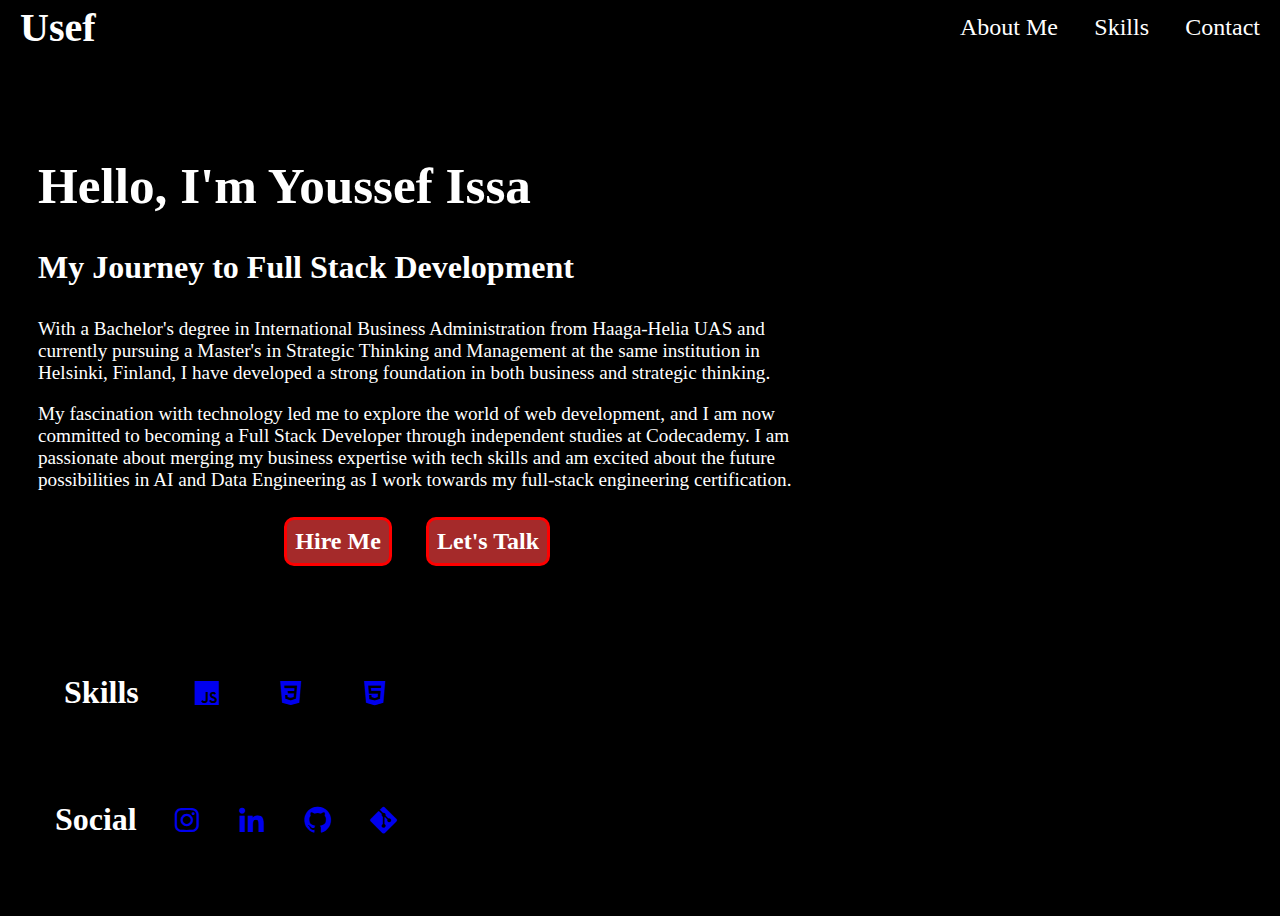
==== index.html @ 3731ff1b "Initial commit: Added my portfolio website files" ====
<html lang='eng'>
    <head>
        <meta charset="UTF-8">
        <meta name="viewport" content='width=device-width  initial-scale=1.0'>
        <link href="./NewStyle.css" rel="stylesheet"> 
        <title>Youssef Issa's Portfolio</title>
        <link href='https://unpkg.com/boxicons@2.1.4/css/boxicons.min.css' rel='stylesheet'>
    </head>
    <body>
        <header class="header">
            <a href="#" class="logo">Usef</a>
            <nav class="navbar">
                <a href="#Ame" >About Me</a>
                <a href="#skills">Skills</a>
                <a href="#contact">Contact</a>
                <!--<a href="#">Projects</a>-->
            </nav>

        </header>
        <section class="home">
            <div class="home-content" id="Ame">
                <h1>Hello, I'm Youssef Issa</h1>   
                
                <h3>My Journey to Full Stack Development</h3>
                
                <p>With a Bachelor's degree in International Business Administration from Haaga-Helia UAS and currently pursuing a Master's in Strategic Thinking and Management at the same institution in Helsinki, Finland, I have developed a strong foundation in both business and strategic thinking.</p> 
                <p> My fascination with technology led me to explore the world of web development, and I am now committed to becoming a Full Stack Developer through independent studies at Codecademy. I am passionate about merging my business expertise with tech skills and am excited about the future possibilities in AI and Data Engineering as I work towards my full-stack engineering certification.</p>
            
                <div class="btn-box">
                    <a href="./hireme.html">Hire Me</a>
                    <a href="./letstalk.html">Let's Talk</a>
                </div>
            </div>
            <div class="home-skills" id="skills">
                <h4>Skills</h4>
                <a href="#"><i class='bx bxl-javascript'></i></a>
                <a href="#"><i class='bx bxl-css3'></i></a>
                <a href="#"><i class='bx bxl-html5' ></i></a>
            </div>
            <div class="home-contact" id="contact">
                <h4>Social</h4>
                <a href="#"><i class='bx bxl-instagram'></i></a>
                <a href="#"><i class='bx bxl-linkedin' ></i></a>
                <a href="#"><i class='bx bxl-github'></i></a>
                <a href="#"><i class='bx bxl-git'></i></a>

            </div>
        </section>

        <script src="./script.js"></script>
    </body>
  

</html>
---- NewStyle.css ----
html {
    font-size: 16px;
    color: white;
}
body {
    background-color: black;
    display: flex;
    flex-direction: column;
    
}
.header {
    display: flex;
    justify-content: space-between;
    flex-direction: row;
    align-items: center;
    background-color: black;
    width: 100%;
    height: 55px;
    position: fixed;
    top: 0;
    z-index: 1000;
    left: 0;
    

}

.header .logo {
    margin-left: 20px;
    font-size: 2.5rem;
    font-weight: bold;
    color: white;
}
.header .navbar {
    display: flex;
    justify-content: space-between;
    margin-right: 20px;
    width: 300px;
    font-size: 1.5rem;
    
}
.navbar  a {
    color: white;

}
a { 
    text-decoration: none;
}
.home {
    display: flex;
    flex-direction: column;
    justify-content: space-around;
    height: 100vh;
    width: 60%;
    padding-left: 30px;

}
.home-content {
    margin-top: 100px;
    
}

.home-content h1 {
    font-size: 3.2rem;
}
.home-content h3  {
    font-size: 2rem;
}
.home-content p {
    font-size: 1.2rem;
}
.btn-box {
    display: flex;
    justify-content: space-around;
    align-items: center;
    width: 300px;
    height: 50px;
    margin: 25px auto;
}
.btn-box a {
    font-size: 1.5rem;
    font-weight: 700;
    color: white;
    text-decoration: none;
    display: flex;
    align-items: center;
    border: 3px solid red;
    border-radius: 10px;
    padding: 8px;
    background-color: brown;
}

.home-skills {
    display: flex;
    justify-content: space-around;
    width: 50%;
    align-items: center;
    height: 50px;
    margin: 50px 0;
}
.home-skills h4 {
    font-size: 2rem;
}
.home-skills  a {
    font-size: 2rem;
}
.home-contact h4 {
    font-size: 2rem;
}
.home-contact a {
    font-size: 2rem;
}
.home-contact {
    display: flex;
    justify-content: space-around;
    width: 50%;
    align-items: center;
    height: 50px;
    margin-bottom: 50px;
}
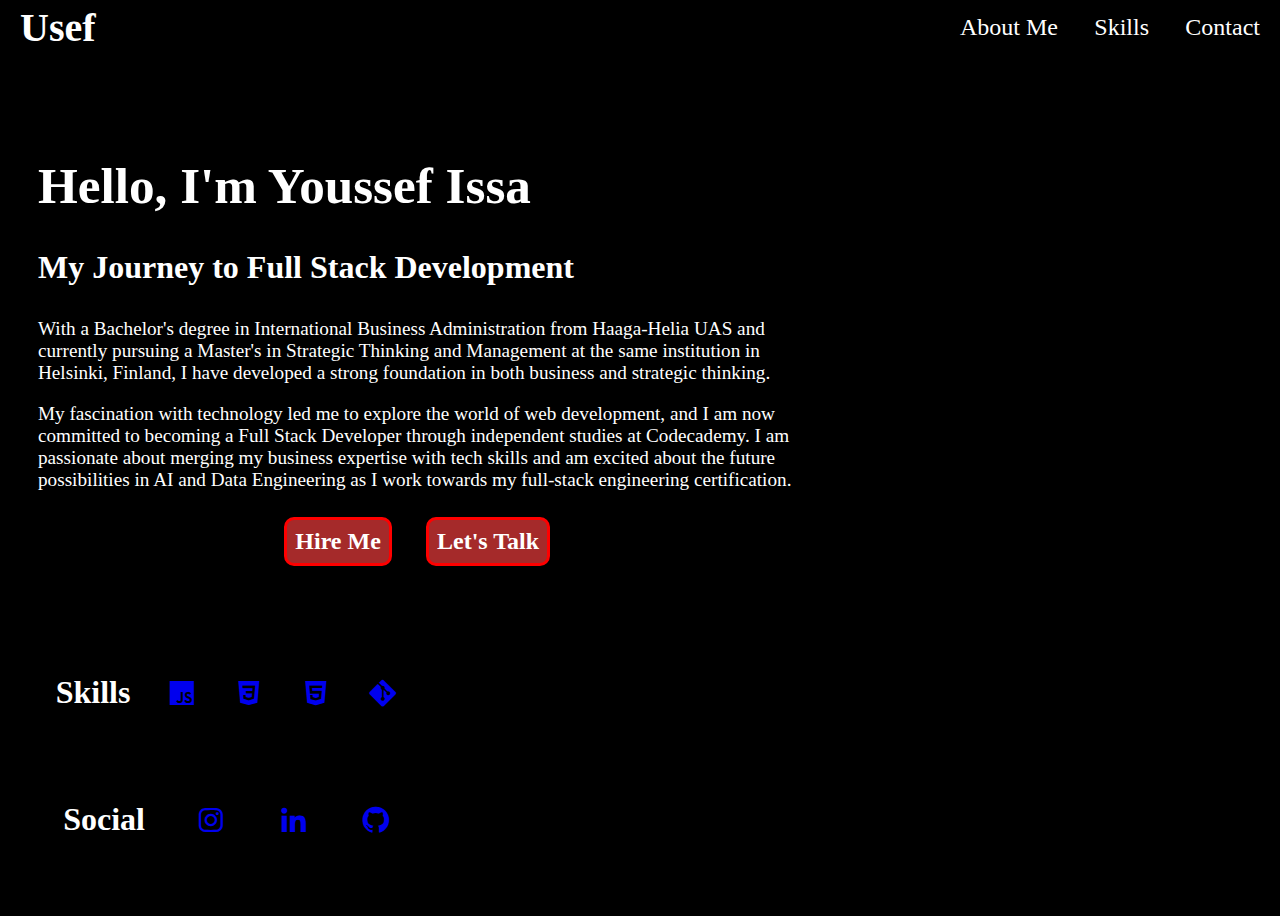
==== commit 8149a7e8: "Update index.html" ====
--- a/index.html
+++ b/index.html
@@ -36,13 +36,14 @@
                 <a href="#"><i class='bx bxl-javascript'></i></a>
                 <a href="#"><i class='bx bxl-css3'></i></a>
                 <a href="#"><i class='bx bxl-html5' ></i></a>
+                <a href="#"><i class='bx bxl-git'></i></a>
             </div>
             <div class="home-contact" id="contact">
                 <h4>Social</h4>
-                <a href="#"><i class='bx bxl-instagram'></i></a>
-                <a href="#"><i class='bx bxl-linkedin' ></i></a>
-                <a href="#"><i class='bx bxl-github'></i></a>
-                <a href="#"><i class='bx bxl-git'></i></a>
+                   <a href="https://www.instagram.com/youssef_3issa?igsh=Y3R4aGhub29mNHp4&utm_source=qr"><i class="bx bxl-instagram"></i></a>
+                   <a href="https://www.linkedin.com/in/youssef-issa2001"><i class="bx bxl-linkedin"></i></a>
+                   <a href="https://github.com/Usif2001"><i class="bx bxl-github"></i></a>
+                
 
             </div>
         </section>
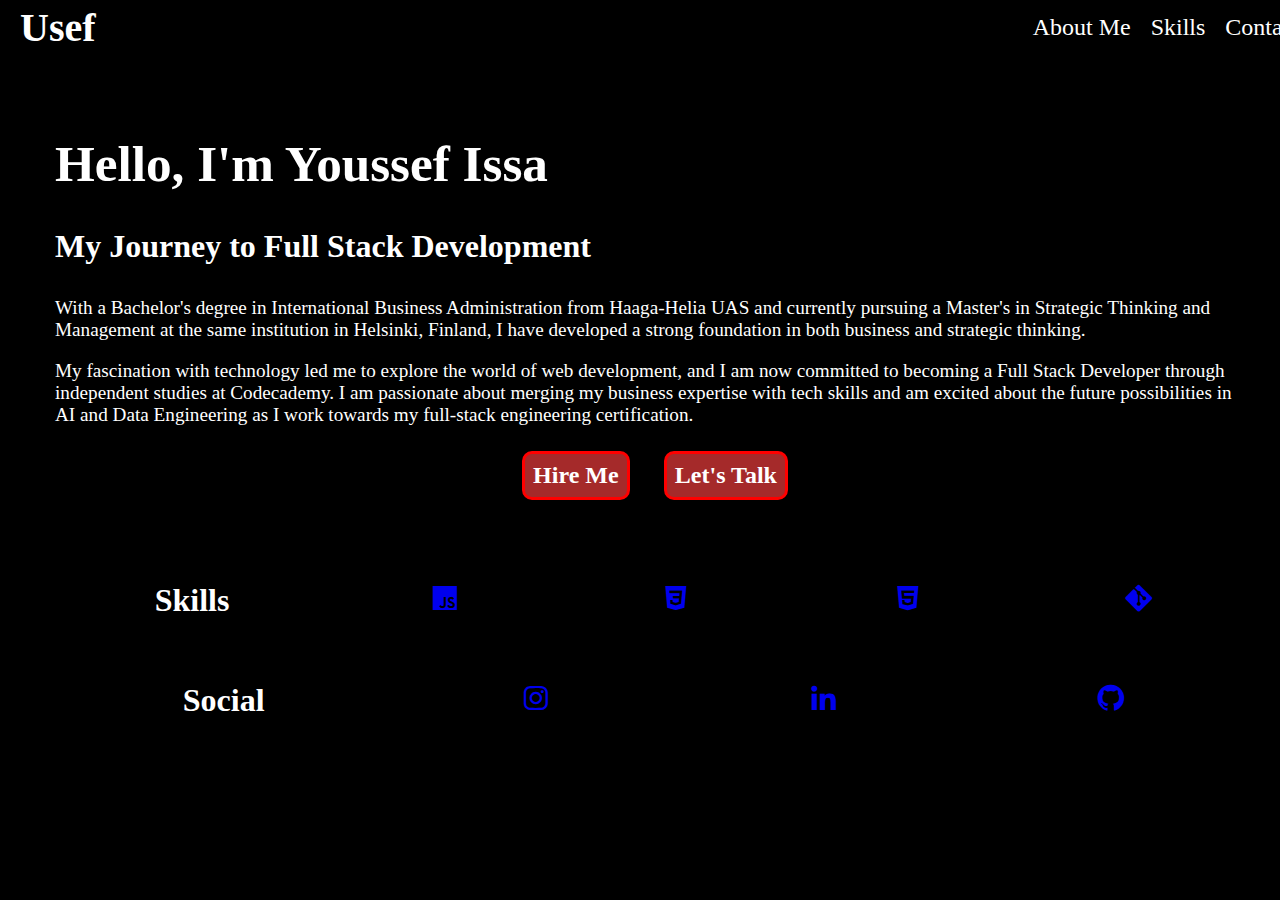
==== commit b19ffbdd: "Update index.html" ====
--- a/index.html
+++ b/index.html
@@ -1,55 +1,49 @@
-<html lang='eng'>
-    <head>
-        <meta charset="UTF-8">
-        <meta name="viewport" content='width=device-width  initial-scale=1.0'>
-        <link href="./NewStyle.css" rel="stylesheet"> 
-        <title>Youssef Issa's Portfolio</title>
-        <link href='https://unpkg.com/boxicons@2.1.4/css/boxicons.min.css' rel='stylesheet'>
-    </head>
-    <body>
-        <header class="header">
-            <a href="#" class="logo">Usef</a>
-            <nav class="navbar">
-                <a href="#Ame" >About Me</a>
-                <a href="#skills">Skills</a>
-                <a href="#contact">Contact</a>
-                <!--<a href="#">Projects</a>-->
-            </nav>
-
-        </header>
-        <section class="home">
-            <div class="home-content" id="Ame">
-                <h1>Hello, I'm Youssef Issa</h1>   
-                
-                <h3>My Journey to Full Stack Development</h3>
-                
-                <p>With a Bachelor's degree in International Business Administration from Haaga-Helia UAS and currently pursuing a Master's in Strategic Thinking and Management at the same institution in Helsinki, Finland, I have developed a strong foundation in both business and strategic thinking.</p> 
-                <p> My fascination with technology led me to explore the world of web development, and I am now committed to becoming a Full Stack Developer through independent studies at Codecademy. I am passionate about merging my business expertise with tech skills and am excited about the future possibilities in AI and Data Engineering as I work towards my full-stack engineering certification.</p>
-            
-                <div class="btn-box">
-                    <a href="./hireme.html">Hire Me</a>
-                    <a href="./letstalk.html">Let's Talk</a>
-                </div>
+<!DOCTYPE html>
+<html lang="en">
+<head>
+    <meta charset="UTF-8">
+    <meta name="viewport" content="width=device-width, initial-scale=1.0">
+    <link href="./NewStyle.css" rel="stylesheet"> 
+    <title>Youssef Issa's Portfolio</title>
+    <link href="https://unpkg.com/boxicons@2.1.4/css/boxicons.min.css" rel="stylesheet">
+</head>
+<body>
+    <header class="header">
+        <a href="#" class="logo">Usef</a>
+        <nav class="navbar">
+            <a href="#Ame">About Me</a>
+            <a href="#skills">Skills</a>
+            <a href="#contact">Contact</a>
+        </nav>
+        <div class="menu-toggle" id="mobile-menu">
+            <i class="bx bx-menu"></i>
+        </div>
+    </header>
+    <section class="home">
+        <div class="home-content" id="Ame">
+            <h1>Hello, I'm Youssef Issa</h1>
+            <h3>My Journey to Full Stack Development</h3>
+            <p>With a Bachelor's degree in International Business Administration from Haaga-Helia UAS and currently pursuing a Master's in Strategic Thinking and Management at the same institution in Helsinki, Finland, I have developed a strong foundation in both business and strategic thinking.</p>
+            <p>My fascination with technology led me to explore the world of web development, and I am now committed to becoming a Full Stack Developer through independent studies at Codecademy. I am passionate about merging my business expertise with tech skills and am excited about the future possibilities in AI and Data Engineering as I work towards my full-stack engineering certification.</p>
+            <div class="btn-box">
+                <a href="./hireme.html">Hire Me</a>
+                <a href="./letstalk.html">Let's Talk</a>
             </div>
-            <div class="home-skills" id="skills">
-                <h4>Skills</h4>
-                <a href="#"><i class='bx bxl-javascript'></i></a>
-                <a href="#"><i class='bx bxl-css3'></i></a>
-                <a href="#"><i class='bx bxl-html5' ></i></a>
-                <a href="#"><i class='bx bxl-git'></i></a>
-            </div>
-            <div class="home-contact" id="contact">
-                <h4>Social</h4>
-                   <a href="https://www.instagram.com/youssef_3issa?igsh=Y3R4aGhub29mNHp4&utm_source=qr"><i class="bx bxl-instagram"></i></a>
-                   <a href="https://www.linkedin.com/in/youssef-issa2001"><i class="bx bxl-linkedin"></i></a>
-                   <a href="https://github.com/Usif2001"><i class="bx bxl-github"></i></a>
-                
-
-            </div>
-        </section>
-
-        <script src="./script.js"></script>
-    </body>
-  
-
+        </div>
+        <div class="home-skills" id="skills">
+            <h4>Skills</h4>
+            <a href="#"><i class="bx bxl-javascript"></i></a>
+            <a href="#"><i class="bx bxl-css3"></i></a>
+            <a href="#"><i class="bx bxl-html5"></i></a>
+            <a href="#"><i class="bx bxl-git"></i></a>
+        </div>
+        <div class="home-contact" id="contact">
+            <h4>Social</h4>
+            <a href="https://www.instagram.com/youssef_3issa?igsh=Y3R4aGhub29mNHp4&utm_source=qr"><i class="bx bxl-instagram"></i></a>
+            <a href="https://www.linkedin.com/in/youssef-issa2001"><i class="bx bxl-linkedin"></i></a>
+            <a href="https://github.com/Usif2001"><i class="bx bxl-github"></i></a>
+        </div>
+    </section>
+    <script src="./script.js"></script>
+</body>
 </html>
--- a/NewStyle.css
+++ b/NewStyle.css
@@ -2,16 +2,17 @@
     font-size: 16px;
     color: white;
 }
+
 body {
     background-color: black;
     display: flex;
     flex-direction: column;
-    
+    margin: 0;
 }
+
 .header {
     display: flex;
     justify-content: space-between;
-    flex-direction: row;
     align-items: center;
     background-color: black;
     width: 100%;
@@ -19,55 +20,60 @@
     position: fixed;
     top: 0;
     z-index: 1000;
-    left: 0;
-    
-
+    padding: 0 20px;
 }
 
 .header .logo {
-    margin-left: 20px;
     font-size: 2.5rem;
     font-weight: bold;
     color: white;
 }
+
 .header .navbar {
     display: flex;
     justify-content: space-between;
-    margin-right: 20px;
-    width: 300px;
     font-size: 1.5rem;
-    
 }
-.navbar  a {
+
+.header .navbar a {
     color: white;
+    margin-left: 20px;
+}
 
+.header .menu-toggle {
+    display: none;
+    font-size: 2rem;
+    color: white;
+    cursor: pointer;
 }
+
 a { 
     text-decoration: none;
 }
+
 .home {
     display: flex;
     flex-direction: column;
     justify-content: space-around;
-    height: 100vh;
-    width: 60%;
+    padding-top: 100px;
     padding-left: 30px;
-
-}
-.home-content {
-    margin-top: 100px;
-    
+    width: 100%;
+    max-width: 1200px;
+    margin: 0 auto;
 }
 
 .home-content h1 {
     font-size: 3.2rem;
 }
-.home-content h3  {
+
+.home-content h3 {
     font-size: 2rem;
 }
+
 .home-content p {
     font-size: 1.2rem;
 }
+
 .btn-box {
     display: flex;
     justify-content: space-around;
@@ -76,6 +82,7 @@
     height: 50px;
     margin: 25px auto;
 }
+
 .btn-box a {
     font-size: 1.5rem;
     font-weight: 700;
@@ -92,29 +99,72 @@
 .home-skills {
     display: flex;
     justify-content: space-around;
-    width: 50%;
     align-items: center;
     height: 50px;
     margin: 50px 0;
+    width: 100%;
 }
+
 .home-skills h4 {
     font-size: 2rem;
 }
-.home-skills  a {
+
+.home-skills a {
     font-size: 2rem;
 }
-.home-contact h4 {
-    font-size: 2rem;
-}
-.home-contact a {
-    font-size: 2rem;
-}
+
 .home-contact {
     display: flex;
     justify-content: space-around;
-    width: 50%;
     align-items: center;
     height: 50px;
     margin-bottom: 50px;
+    width: 100%;
 }
 
+.home-contact h4, .home-contact a {
+    font-size: 2rem;
+}
+
+/* Responsive Styles */
+@media (max-width: 768px) {
+    .header .navbar {
+        display: none;
+        flex-direction: column;
+        width: 100%;
+        text-align: center;
+        background-color: black;
+    }
+
+    .header .navbar.active {
+        display: flex;
+    }
+
+    .header .menu-toggle {
+        display: block;
+    }
+
+    .home-content h1 {
+        font-size: 2.5rem;
+    }
+
+    .home-content h3 {
+        font-size: 1.5rem;
+    }
+
+    .home-content p {
+        font-size: 1rem;
+    }
+
+    .btn-box {
+        flex-direction: column;
+        height: auto;
+        width: 100%;
+    }
+
+    .home-skills, .home-contact {
+        flex-direction: column;
+        width: 100%;
+    }
+}
+
